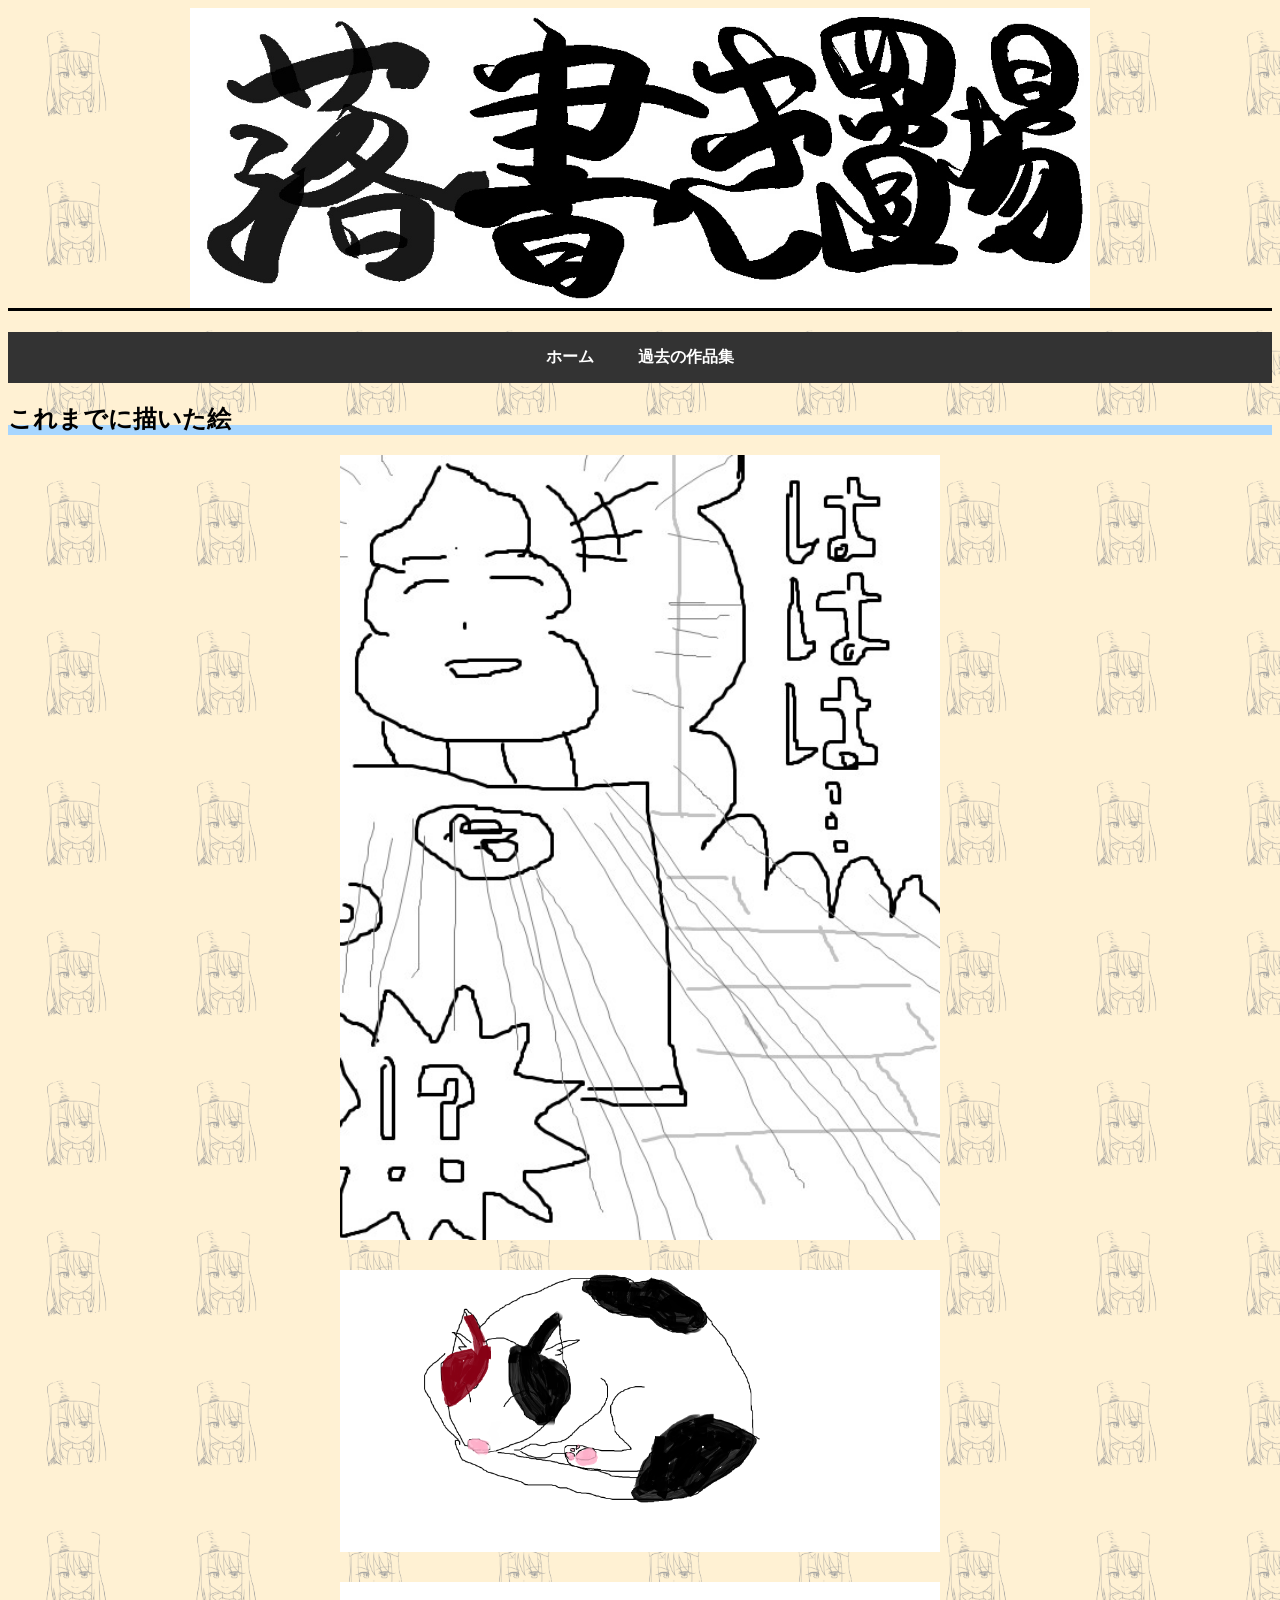
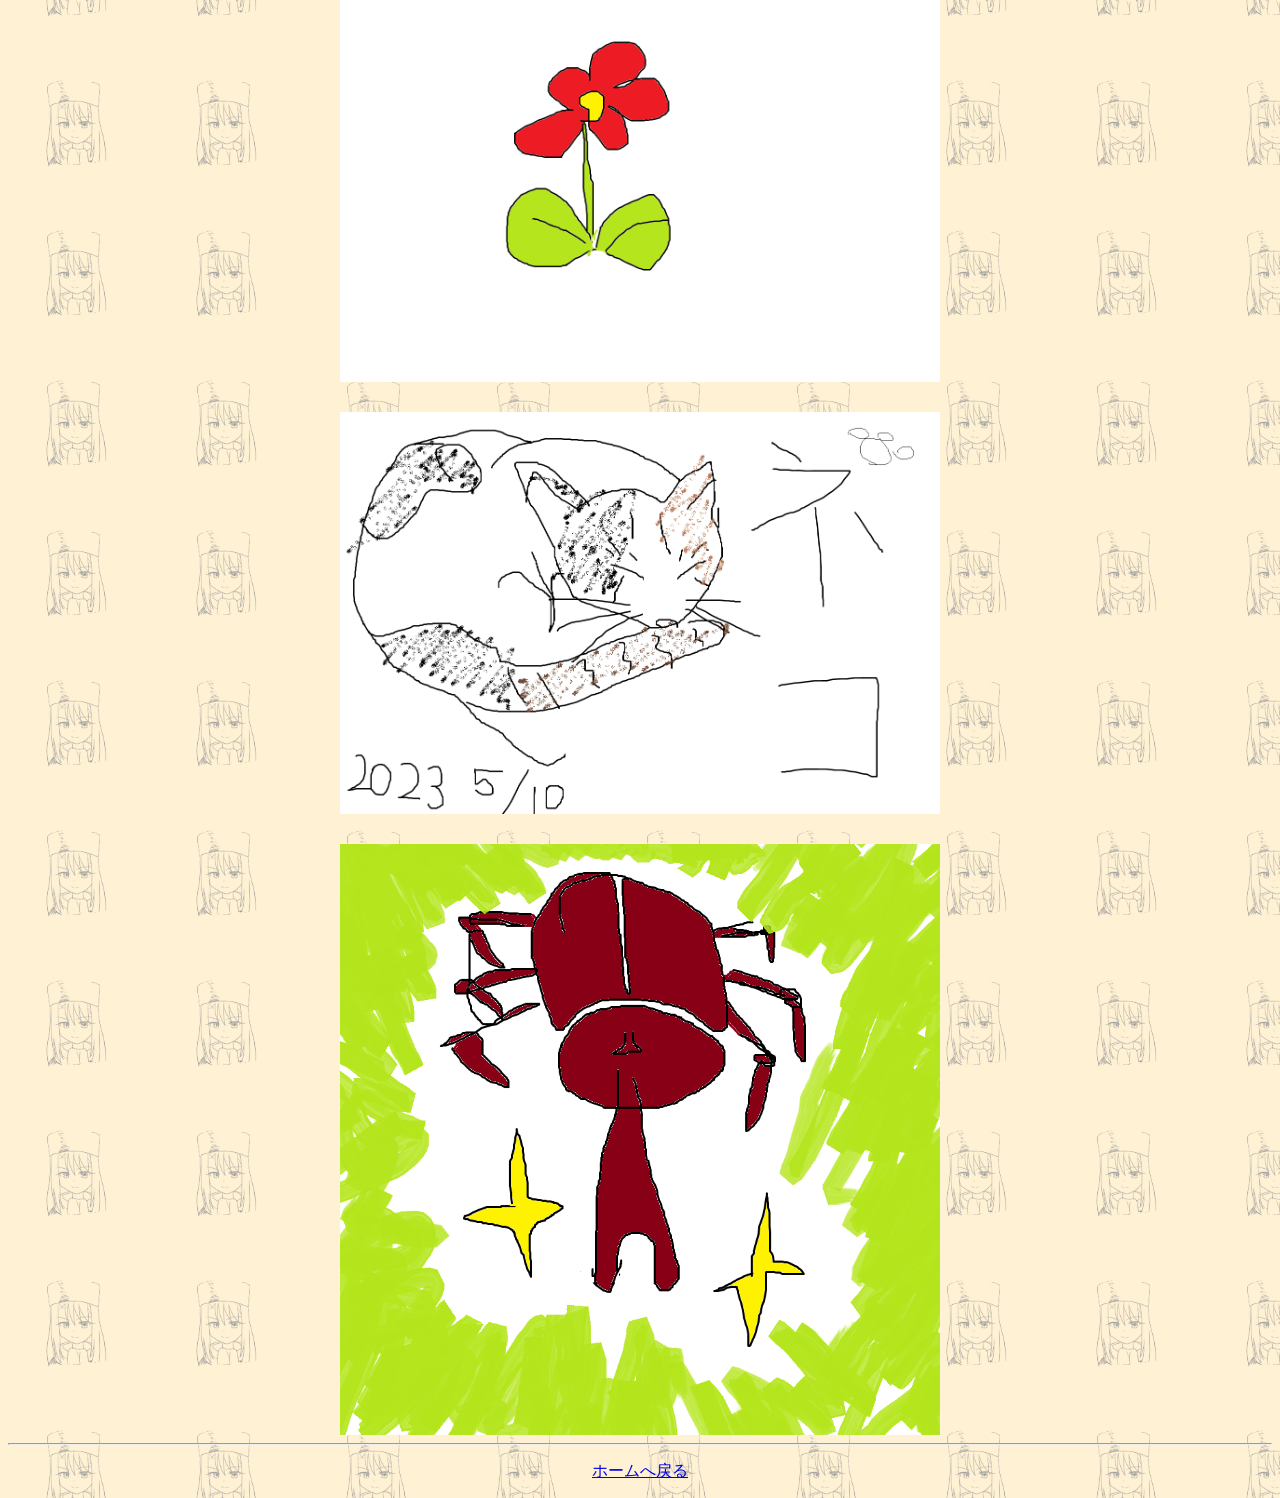
==== archive.html @ 95204474 "Add files via upload" ====
<html>
<head>
<link href="style.css" rel="stylesheet" type="text/css">
<title>過去の作品 - ラクガキ置き場</title>
</head>

<body>

<h1 class="logo-container">
  <img src="z/taitoru_logo.JPG" alt="ラクガキ置き場" width="1260">
</h1>

<nav style="background-color: #333; padding: 15px 0; text-align: center; margin-bottom: 20px;">
  <a href="index.html" style="color: white; margin: 0 20px; text-decoration: none; font-weight: bold;">ホーム</a>
  <a href="archive.html" style="color: white; margin: 0 20px; text-decoration: none; font-weight: bold;">過去の作品集</a>
</nav>

<h2>これまでに描いた絵</h2>

<div style="display: flex; flex-direction: column; gap: 30px; align-items: center;">
<img src="z/messageImage_1713147487318.jpg" alt="unko" width="600">
  <img src="z/nekonekonejkonejko.png" alt="neko" width="600">
  <img src="z/ssdfghjbg.png" alt="neko" width="600">
  <img src="z/ｷﾞｬﾗｸﾃｶスーパーネッコ.png" alt="neko" width="600">
  <img src="z/スーパーオメガカブトムシZ.png" alt="neko" width="600">
</div>

<hr>
<p style="text-align: center;"><a href="index.html">ホームへ戻る</a></p>

</body>
</html>
---- style.css ----
body {
  /* 自分で描いた背景用画像の名前を入れます */
  background-image: url("z/iliya.png"); 

  /* 画像を繰り返して表示する（タイル状） */
  background-repeat: repeat;

  /* 画像の大きさを調整（例：幅50pxに縮小して並べる） */
  background-size: 150px auto; 

  /* 元の背景色も設定しておくと、読み込み中も安心です */
  background-color: #ffdab9; 
}
h1 {
  border-bottom: solid 3px black;
}
h2 {
  background: linear-gradient(transparent 70%,#a7d6ff 70%);
  }
  
  .logo {
  font-family: "MS UI Gothic", sans-serif;
  font-size: 48px;
  color: #ff69b4;
  text-shadow: 2px 2px 0px #000;
  display: inline-block;
  padding: 10px;
  border: 3px double #000;
  transform: rotate(-2deg);
  background-color: #fff;
  margin-bottom: 20px;
}

/* ロゴ画像を親要素の幅いっぱいに広げる設定 */
.logo-container img {
  width: 100%;       /* 親要素の幅に合わせる */
  max-width: 900px;  /* 大きくなりすぎないように上限を決める */
  height: auto;      /* 比率を保ったまま拡大する */
  display: block;
  margin: 0 auto;    /* 真ん中に配置する */
}

img {
  display: block;      /* ブロック要素にする（中央揃えを有効にするため） */
  margin-left: auto;   /* 左側の余白を自動調整 */
  margin-right: auto;  /* 右側の余白を自動調整 */
  max-width: 100%;     /* 画面からはみ出さないようにする */
  height: auto;
}

/* 掲示板のコメント一覧だけを左揃えに戻す設定 */
#commentList {
  text-align: left;
}

/* コメント内の各枠（art-work）も念のため左揃えを徹底 */
#commentList .art-work {
  text-align: left;
  margin-left: 0;
  margin-right: auto;
}

#accessCount {
  background-color: #000;      /* 黒背景 */
  color: #0f0;                 /* 黄緑色のネオンカラー */
  font-family: 'Courier New', Courier, monospace; /* 等幅フォント */
  padding: 2px 10px;
  border: 2px solid #333;
  border-radius: 5px;          /* 角を少し丸める */
  text-shadow: 0 0 5px #0f0;   /* 文字を光らせる */
  font-weight: bold;
}
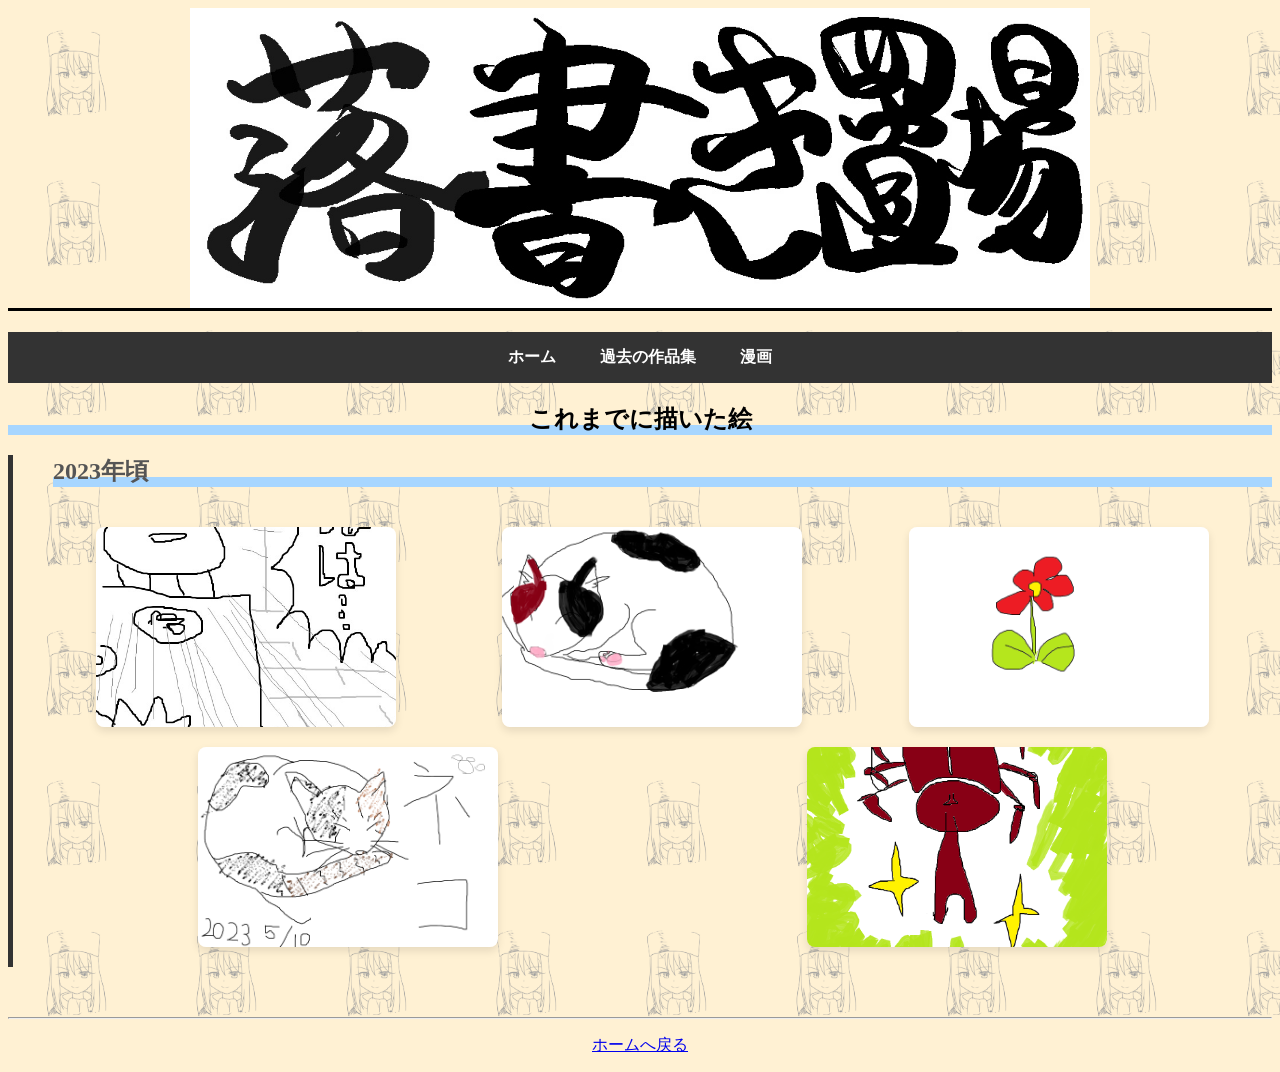
==== commit f5640c04: "Add files via upload" ====
--- a/archive.html
+++ b/archive.html
@@ -2,9 +2,45 @@
 <head>
 <link href="style.css" rel="stylesheet" type="text/css">
 <title>過去の作品 - ラクガキ置き場</title>
+<style>
+  /* ギャラリーを綺麗に整列させるための追加スタイル */
+  .image-grid {
+    display: flex;
+    flex-wrap: wrap; /* 幅がいっぱいになったら自動で改行 */
+    gap: 20px;       /* 画像同士の隙間 */
+    justify-content: center; /* 中央寄せ */
+    padding: 20px;
+  }
+
+  .image-grid img {
+    width: 300px;    /* 通常時のサイズを小さめに設定 */
+    height: 200px;   /* 高さを揃えると綺麗に見えます */
+    object-fit: cover; /* 画像の比率を保ちつつ枠を埋める */
+    border-radius: 8px;
+    box-shadow: 0 4px 8px rgba(0,0,0,0.1);
+    transition: transform 0.3s ease;
+  }
+
+  /* ホバー時に少し浮き上がる演出 */
+  .image-grid img:hover {
+    transform: scale(1.05);
+  }
+
+  /* スマホなど画面が狭い時の調整 */
+  @media (max-width: 600px) {
+    .image-grid img {
+      width: 45%; /* スマホでは2列にする */
+      height: 150px;
+    }
+  }
+</style>
 </head>
 
 <body>
+
+<div id="imageOverlay" onclick="closeImage()" style="display: none; position: fixed; top: 0; left: 0; width: 100%; height: 100%; background-color: rgba(0,0,0,0.9); z-index: 2000; cursor: zoom-out; justify-content: center; align-items: center;">
+  <img id="fullImage" style="max-width: 90%; max-height: 90%; border: 3px solid white;">
+</div>
 
 <h1 class="logo-container">
   <img src="z/taitoru_logo.JPG" alt="ラクガキ置き場" width="1260">
@@ -13,20 +49,39 @@
 <nav style="background-color: #333; padding: 15px 0; text-align: center; margin-bottom: 20px;">
   <a href="index.html" style="color: white; margin: 0 20px; text-decoration: none; font-weight: bold;">ホーム</a>
   <a href="archive.html" style="color: white; margin: 0 20px; text-decoration: none; font-weight: bold;">過去の作品集</a>
+  <a href="manga-list.html" style="color: white; margin: 0 20px; text-decoration: none; font-weight: bold;">漫画</a>
 </nav>
 
-<h2>これまでに描いた絵</h2>
+<h2 style="text-align: center;">これまでに描いた絵</h2>
 
-<div style="display: flex; flex-direction: column; gap: 30px; align-items: center;">
-<img src="z/messageImage_1713147487318.jpg" alt="unko" width="600">
-  <img src="z/nekonekonejkonejko.png" alt="neko" width="600">
-  <img src="z/ssdfghjbg.png" alt="neko" width="600">
-  <img src="z/ｷﾞｬﾗｸﾃｶスーパーネッコ.png" alt="neko" width="600">
-  <img src="z/スーパーオメガカブトムシZ.png" alt="neko" width="600">
+<div class="archive-section">
+  <h2 class="date-title" style="margin-left: 20px;">2023年頃</h2>
+  
+  <div class="image-grid">
+    <img src="z/messageImage_1713147487318.jpg" alt="latest" onclick="openImage(this)" style="cursor: zoom-in;">
+    <img src="z/nekonekonejkonejko.png" alt="neko" onclick="openImage(this)" style="cursor: zoom-in;">
+    <img src="z/ssdfghjbg.png" alt="neko" onclick="openImage(this)" style="cursor: zoom-in;">
+    <img src="z/ｷﾞｬﾗｸﾃｶスーパーネッコ.png" alt="neko" onclick="openImage(this)" style="cursor: zoom-in;">
+    <img src="z/スーパーオメガカブトムシZ.png" alt="neko" onclick="openImage(this)" style="cursor: zoom-in;">
+  </div>
 </div>
 
 <hr>
 <p style="text-align: center;"><a href="index.html">ホームへ戻る</a></p>
 
+<script>
+function openImage(imgElement) {
+  const overlay = document.getElementById("imageOverlay");
+  const fullImg = document.getElementById("fullImage");
+  
+  fullImg.src = imgElement.src;
+  overlay.style.display = "flex";
+}
+
+function closeImage() {
+  document.getElementById("imageOverlay").style.display = "none";
+}
+</script>
+
 </body>
 </html>
--- a/style.css
+++ b/style.css
@@ -69,4 +69,53 @@
   border-radius: 5px;          /* 角を少し丸める */
   text-shadow: 0 0 5px #0f0;   /* 文字を光らせる */
   font-weight: bold;
-}+}
+
+.zoom-img {
+  transition: transform 0.3s ease;
+}
+.zoom-img:hover {
+  transform: scale(1.1);
+}
+
+/* コメント一覧のエリアにはみ出し防止の設定を追加 */
+#commentList .art-work {
+  word-wrap: break-word;     /* 長い単語を途中で改行させる */
+  overflow-wrap: break-word; /* 同上（新しいブラウザ用） */
+  max-width: 100%;           /* 親要素の幅を超えないようにする */
+  box-sizing: border-box;    /* 余白を含めたサイズ計算にする */
+}
+
+/* 年代ごとのセクションの余白 */
+.archive-section {
+  margin-bottom: 50px;
+  border-left: 5px solid #333; /* 左側に線を引いて区切りを強調 */
+  padding-left: 20px;
+}
+
+/* 日付の見出しのデザイン */
+.date-title {
+  font-size: 1.5em;
+  color: #555;
+  margin-bottom: 20px;
+  text-align: left; /* 見出しは左揃えがおすすめ */
+}
+
+/* 画像をタイル状に並べる設定 */
+.image-grid {
+  display: flex;
+  flex-wrap: wrap; /* 幅がいっぱいになったら折り返す */
+  gap: 15px;      /* 画像同士の隙間 */
+  justify-content: flex-start;
+}
+
+/* グリッド内の画像サイズ調整 */
+.image-grid img {
+  width: calc(33.33% - 10px); /* 3列に並べる（スマホでは100%にするのがおすすめ） */
+  min-width: 250px;           /* 小さくなりすぎないように */
+  height: auto;
+  object-fit: cover;          /* 画像の比率を保ちつつ枠を埋める */
+  border-radius: 5px;
+  box-shadow: 0 2px 5px rgba(0,0,0,0.1);
+}
+
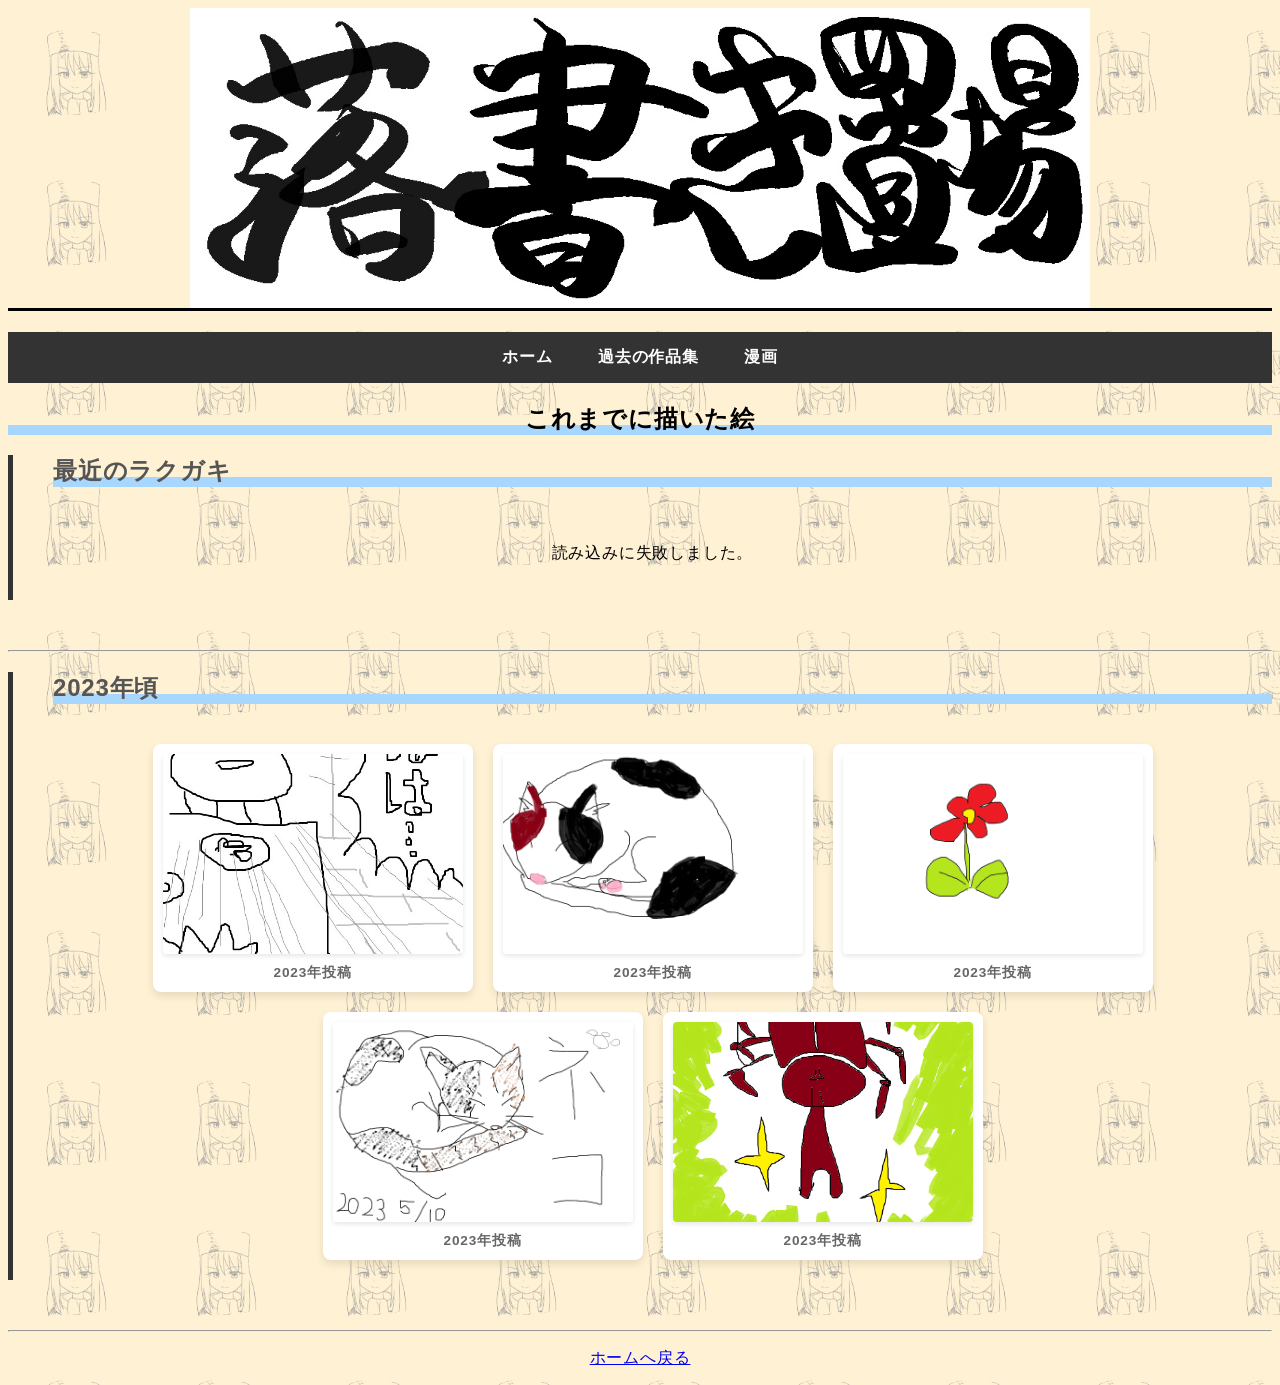
==== commit 5c533418: "Add files via upload" ====
--- a/archive.html
+++ b/archive.html
@@ -1,87 +1,160 @@
-<html>
-<head>
-<link href="style.css" rel="stylesheet" type="text/css">
-<title>過去の作品 - ラクガキ置き場</title>
-<style>
-  /* ギャラリーを綺麗に整列させるための追加スタイル */
-  .image-grid {
-    display: flex;
-    flex-wrap: wrap; /* 幅がいっぱいになったら自動で改行 */
-    gap: 20px;       /* 画像同士の隙間 */
-    justify-content: center; /* 中央寄せ */
-    padding: 20px;
-  }
-
-  .image-grid img {
-    width: 300px;    /* 通常時のサイズを小さめに設定 */
-    height: 200px;   /* 高さを揃えると綺麗に見えます */
-    object-fit: cover; /* 画像の比率を保ちつつ枠を埋める */
-    border-radius: 8px;
-    box-shadow: 0 4px 8px rgba(0,0,0,0.1);
-    transition: transform 0.3s ease;
-  }
-
-  /* ホバー時に少し浮き上がる演出 */
-  .image-grid img:hover {
-    transform: scale(1.05);
-  }
-
-  /* スマホなど画面が狭い時の調整 */
-  @media (max-width: 600px) {
-    .image-grid img {
-      width: 45%; /* スマホでは2列にする */
-      height: 150px;
-    }
-  }
-</style>
-</head>
-
-<body>
-
-<div id="imageOverlay" onclick="closeImage()" style="display: none; position: fixed; top: 0; left: 0; width: 100%; height: 100%; background-color: rgba(0,0,0,0.9); z-index: 2000; cursor: zoom-out; justify-content: center; align-items: center;">
-  <img id="fullImage" style="max-width: 90%; max-height: 90%; border: 3px solid white;">
-</div>
-
-<h1 class="logo-container">
-  <img src="z/taitoru_logo.JPG" alt="ラクガキ置き場" width="1260">
-</h1>
-
-<nav style="background-color: #333; padding: 15px 0; text-align: center; margin-bottom: 20px;">
-  <a href="index.html" style="color: white; margin: 0 20px; text-decoration: none; font-weight: bold;">ホーム</a>
-  <a href="archive.html" style="color: white; margin: 0 20px; text-decoration: none; font-weight: bold;">過去の作品集</a>
-  <a href="manga-list.html" style="color: white; margin: 0 20px; text-decoration: none; font-weight: bold;">漫画</a>
-</nav>
-
-<h2 style="text-align: center;">これまでに描いた絵</h2>
-
-<div class="archive-section">
-  <h2 class="date-title" style="margin-left: 20px;">2023年頃</h2>
-  
-  <div class="image-grid">
-    <img src="z/messageImage_1713147487318.jpg" alt="latest" onclick="openImage(this)" style="cursor: zoom-in;">
-    <img src="z/nekonekonejkonejko.png" alt="neko" onclick="openImage(this)" style="cursor: zoom-in;">
-    <img src="z/ssdfghjbg.png" alt="neko" onclick="openImage(this)" style="cursor: zoom-in;">
-    <img src="z/ｷﾞｬﾗｸﾃｶスーパーネッコ.png" alt="neko" onclick="openImage(this)" style="cursor: zoom-in;">
-    <img src="z/スーパーオメガカブトムシZ.png" alt="neko" onclick="openImage(this)" style="cursor: zoom-in;">
-  </div>
-</div>
-
-<hr>
-<p style="text-align: center;"><a href="index.html">ホームへ戻る</a></p>
-
-<script>
-function openImage(imgElement) {
-  const overlay = document.getElementById("imageOverlay");
-  const fullImg = document.getElementById("fullImage");
-  
-  fullImg.src = imgElement.src;
-  overlay.style.display = "flex";
-}
-
-function closeImage() {
-  document.getElementById("imageOverlay").style.display = "none";
-}
-</script>
-
-</body>
+<html>
+<head>
+<link href="style.css" rel="stylesheet" type="text/css">
+<title>過去の作品 - ラクガキ置き場</title>
+<style>
+  /* ギャラリーを綺麗に整列させるためのスタイル */
+  .image-grid {
+    display: flex;
+    flex-wrap: wrap; 
+    gap: 20px;       
+    justify-content: center; 
+    padding: 20px;
+  }
+
+  .image-grid .art-card {
+    width: 300px;
+    background: white;
+    padding: 10px;
+    border-radius: 8px;
+    box-shadow: 0 4px 8px rgba(0,0,0,0.1);
+    text-align: center;
+  }
+
+  .image-grid img {
+    width: 100%;
+    height: 200px;   
+    object-fit: cover; 
+    border-radius: 4px;
+    transition: transform 0.3s ease;
+  }
+
+  .image-grid img:hover {
+    transform: scale(1.05);
+  }
+
+  /* 投稿日ラベルのスタイル */
+  .date-label {
+    margin-top: 10px;
+    font-size: 0.85em;
+    color: #666;
+    display: block;
+    font-weight: bold;
+  }
+
+  @media (max-width: 600px) {
+    .image-grid .art-card {
+      width: 45%; 
+    }
+    .image-grid img {
+      height: 150px;
+    }
+  }
+</style>
+</head>
+
+<body>
+
+<div id="imageOverlay" onclick="closeImage()" style="display: none; position: fixed; top: 0; left: 0; width: 100%; height: 100%; background-color: rgba(0,0,0,0.9); z-index: 2000; cursor: zoom-out; justify-content: center; align-items: center;">
+  <img id="fullImage" style="max-width: 90%; max-height: 90%; border: 3px solid white;">
+</div>
+
+<h1 class="logo-container">
+  <img src="z/taitoru_logo.JPG" alt="ラクガキ置き場" width="1260">
+</h1>
+
+<nav style="background-color: #333; padding: 15px 0; text-align: center; margin-bottom: 20px;">
+  <a href="index.html" style="color: white; margin: 0 20px; text-decoration: none; font-weight: bold;">ホーム</a>
+  <a href="archive.html" style="color: white; margin: 0 20px; text-decoration: none; font-weight: bold;">過去の作品集</a>
+  <a href="manga-list.html" style="color: white; margin: 0 20px; text-decoration: none; font-weight: bold;">漫画</a>
+</nav>
+
+<h2 style="text-align: center;">これまでに描いた絵</h2>
+
+<div class="archive-section">
+  <h2 class="date-title" style="margin-left: 20px;">最近のラクガキ</h2>
+  <div id="auto-archive-grid" class="image-grid">
+    <p>読み込み中...</p>
+  </div>
+</div>
+
+<hr>
+
+<div class="archive-section">
+  <h2 class="date-title" style="margin-left: 20px;">2023年頃</h2>
+  <div class="image-grid">
+    <div class="art-card">
+      <img src="z/messageImage_1713147487318.jpg" alt="art" onclick="openImage(this)" style="cursor: zoom-in;">
+      <span class="date-label">2023年投稿</span>
+    </div>
+    <div class="art-card">
+      <img src="z/nekonekonejkonejko.png" alt="art" onclick="openImage(this)" style="cursor: zoom-in;">
+      <span class="date-label">2023年投稿</span>
+    </div>
+    <div class="art-card">
+      <img src="z/ssdfghjbg.png" alt="art" onclick="openImage(this)" style="cursor: zoom-in;">
+      <span class="date-label">2023年投稿</span>
+    </div>
+    <div class="art-card">
+      <img src="z/ｷﾞｬﾗｸﾃｶスーパーネッコ.png" alt="art" onclick="openImage(this)" style="cursor: zoom-in;">
+      <span class="date-label">2023年投稿</span>
+    </div>
+    <div class="art-card">
+      <img src="z/スーパーオメガカブトムシZ.png" alt="art" onclick="openImage(this)" style="cursor: zoom-in;">
+      <span class="date-label">2023年投稿</span>
+    </div>
+  </div>
+</div>
+
+<hr>
+<p style="text-align: center;"><a href="index.html">ホームへ戻る</a></p>
+
+<script>
+const gasImageApiUrl = "https://script.google.com/macros/s/AKfycbzTwWU4J7GvFgMLpWgFYcPpR_TFxHrxXIeb29gw8ZUkHGKVAEH_eDVhHixKoGAVKmlv/exec";
+
+async function loadArchiveImages() {
+  const grid = document.getElementById('auto-archive-grid');
+  try {
+    const response = await fetch(gasImageApiUrl);
+    const data = await response.json();
+
+    if (data.archive && data.archive.length > 0) {
+      grid.innerHTML = data.archive.map(item => {
+        // GASから送られてきた数値を日付形式に変換
+        const timestamp = item.date || item.updated;
+        const dateStr = timestamp ? new Date(timestamp).toLocaleDateString() : "日付不明";
+        
+        return `
+          <div class="art-card">
+            <img src="${item.url}" alt="art" onclick="openImage(this)" style="cursor: zoom-in;">
+            <span class="date-label">${dateStr} 更新</span>
+          </div>
+        `;
+      }).join('');
+    } else {
+      grid.innerHTML = "<p>過去の自動更新画像はありません。</p>";
+    }
+  } catch (e) {
+    console.error("読み込みエラー:", e);
+    grid.innerHTML = "<p>読み込みに失敗しました。</p>";
+  }
+}
+
+
+
+function openImage(imgElement) {
+  const overlay = document.getElementById("imageOverlay");
+  const fullImg = document.getElementById("fullImage");
+  fullImg.src = imgElement.src;
+  overlay.style.display = "flex";
+}
+
+function closeImage() {
+  document.getElementById("imageOverlay").style.display = "none";
+}
+
+window.onload = loadArchiveImages;
+</script>
+
+</body>
 </html>
--- a/style.css
+++ b/style.css
@@ -119,3 +119,7 @@
   box-shadow: 0 2px 5px rgba(0,0,0,0.1);
 }
 
+body {
+  font-family: "Helvetica Neue", Arial, "Hiragino Kaku Gothic ProN", "Hiragino Sans", "Meiryo", sans-serif;
+  letter-spacing: 0.05em; /* 文字の間隔をわずかに広げると読みやすくなります */
+}
